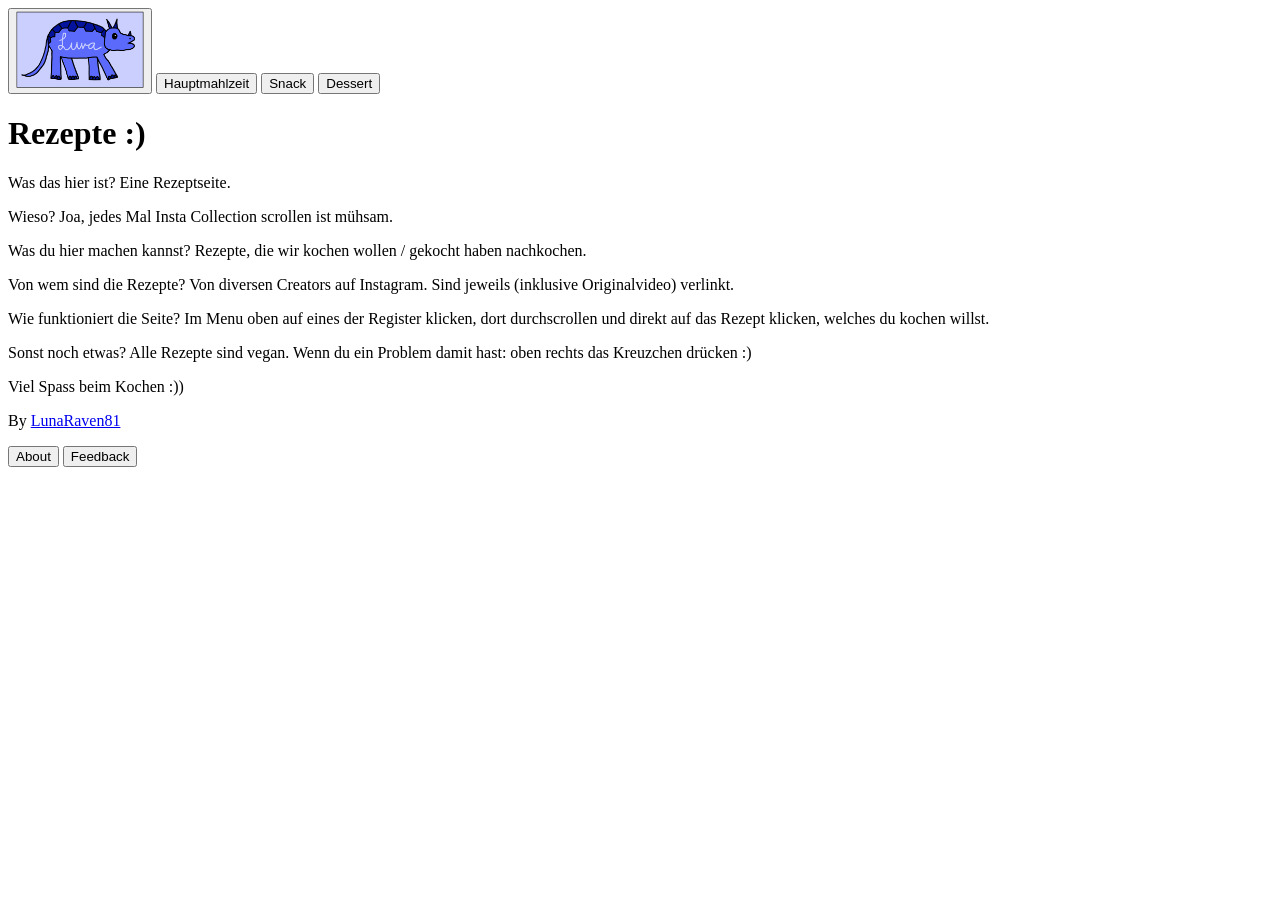
==== index.html @ 5e1eed51 "initial commit; did the plain-HTML of all pages" ====
<!DOCTYPE html>
<html lang="de">

    <head>
        <meta charset="UTF-8">
        <meta name="viewport" content="width=device-width, initial-scale=1.0">
        <title>Rezepte :)</title>
        <link rel="stylesheet" href="style/style.css">
    </head>

    <body>
        <header>
            <nav>
                <button><img src="images/logo.png" alt="Logo" id="logo"></button>
                <!-- TODO: Hauptmahlzeit usw als Dropdowns -->
                <button>Hauptmahlzeit</button>
                <button>Snack</button>
                <button>Dessert</button>
            </nav>
        </header>
        <main>
            <h1>Rezepte :)</h1>
            <p><span class="bold">Was das hier ist?</span> Eine Rezeptseite.</p>
            <p><span class="bold">Wieso?</span> Joa, jedes Mal Insta Collection scrollen ist mühsam.</p>
            <p><span class="bold">Was du hier machen kannst?</span> Rezepte, die wir kochen wollen / gekocht haben nachkochen.</p>
            <p><span class="bold">Von wem sind die Rezepte?</span> Von diversen Creators auf Instagram. Sind jeweils (inklusive Originalvideo) verlinkt.</p>
            <p><span class="bold">Wie funktioniert die Seite?</span> Im Menu oben auf eines der Register klicken, dort durchscrollen und direkt auf das Rezept klicken, welches du kochen willst.</p>
            <p><span class="bold">Sonst noch etwas?</span> Alle Rezepte sind vegan. Wenn du ein Problem damit hast: oben rechts das Kreuzchen drücken :)</p>
            <p>Viel Spass beim Kochen :))</p>
        </main>
        <footer>
            <p>By <a href="https://github.com/LunaRaven81">LunaRaven81</a></p>
            <nav>
                <button>About</button>
                <button>Feedback</button>
            </nav>
        </footer>
    </body>

</html>
---- style/style.css ----
#logo {
    width: 10vw;
}
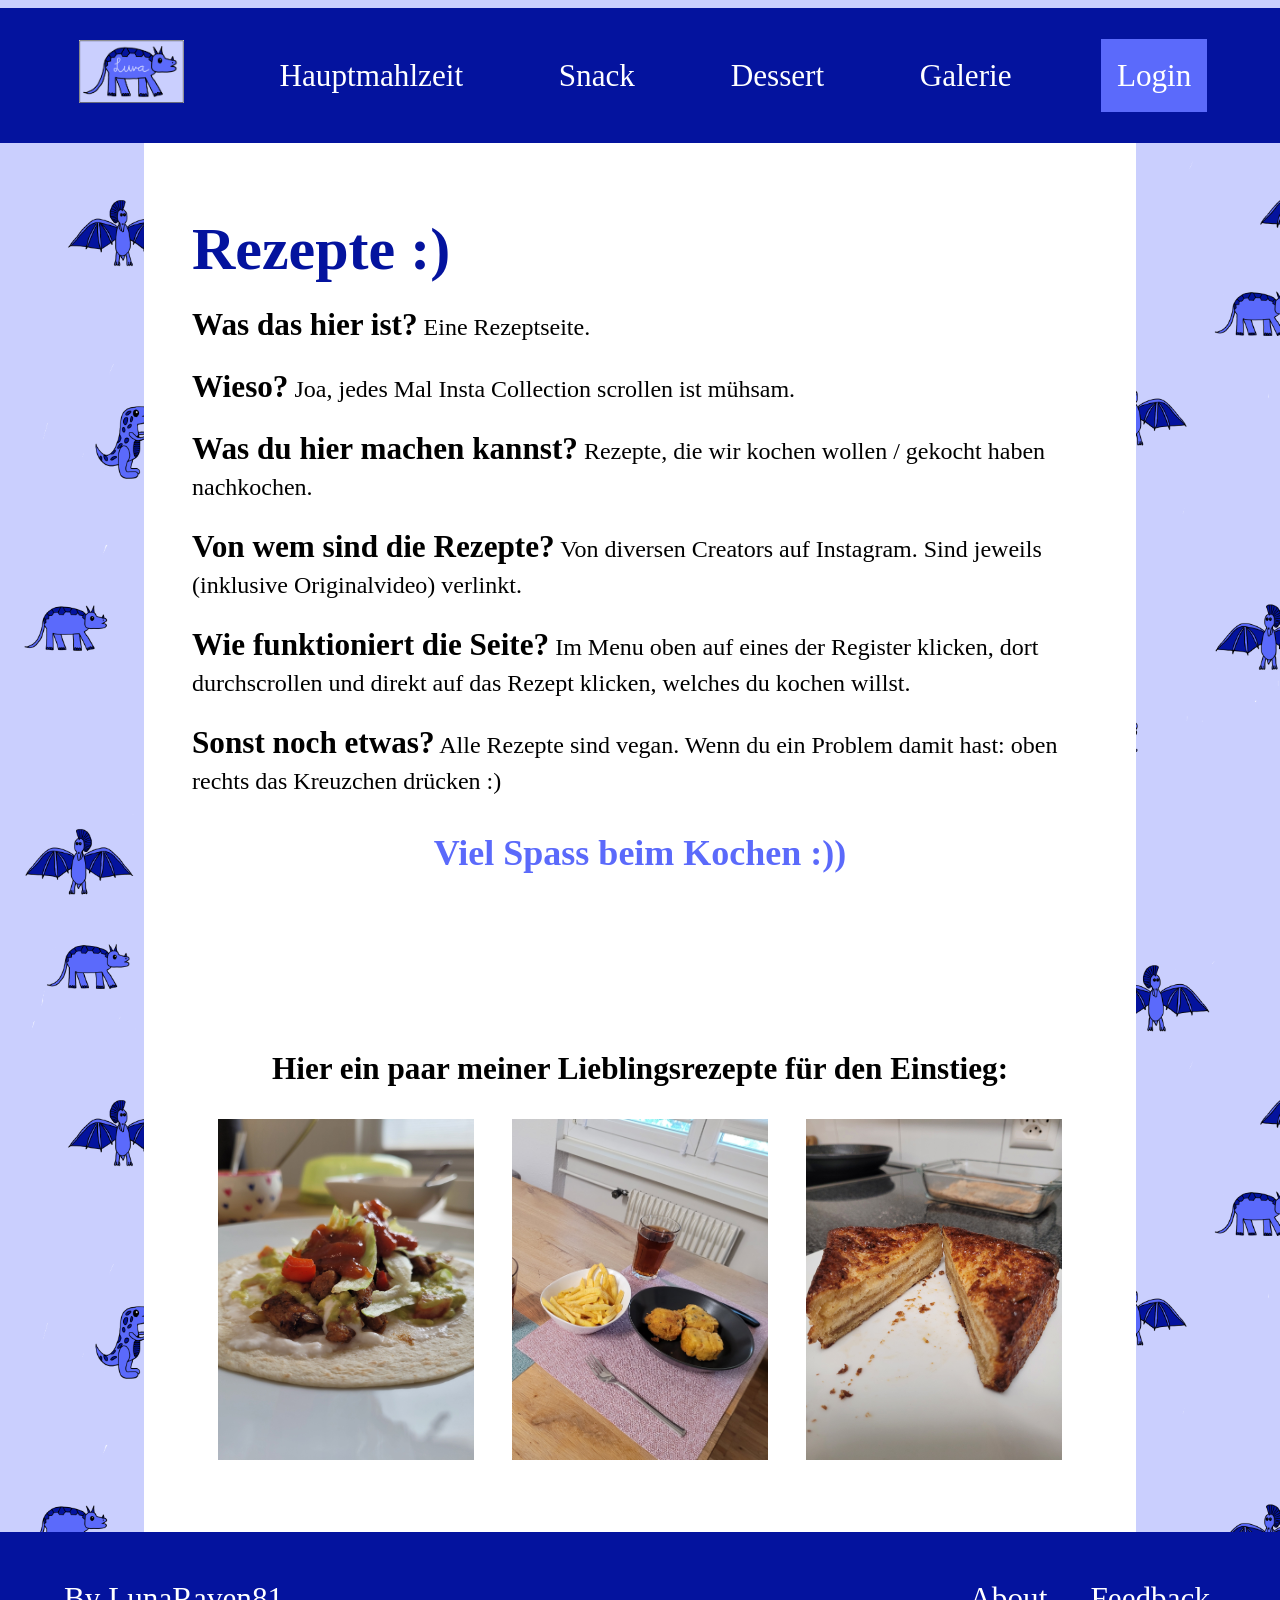
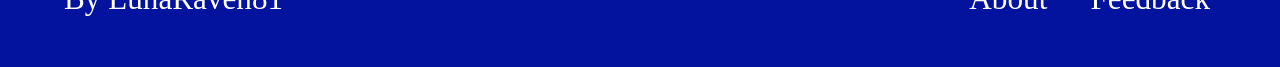
==== commit 12c6174c: "Functional website" ====
--- a/index.html
+++ b/index.html
@@ -11,11 +11,25 @@
     <body>
         <header>
             <nav>
-                <button><img src="images/logo.png" alt="Logo" id="logo"></button>
+                <button id="home" class="mobileToo"><img src="images/style/logo.png" alt="Logo" id="logo"></button>
                 <!-- TODO: Hauptmahlzeit usw als Dropdowns -->
-                <button>Hauptmahlzeit</button>
-                <button>Snack</button>
-                <button>Dessert</button>
+                <button id="main">Hauptmahlzeit</button>
+                <button id="snack">Snack</button>
+                <button id="dessert">Dessert</button>
+                <button id="galery">Galerie</button>
+                <button id="login">Login</button>
+                <section id="burgernav">
+                    <button id="burgerbutton" class="mobileToo"><img src="images/style/menu.png" alt="Menu"></button>
+                    <div id="burgermenu">
+                        <ul>
+                            <li><button id="mobileMain" class="mobileToo">Hauptmahlzeit</button></li>
+                            <li><button id="mobileSnack" class="mobileToo">Snack</button></li>
+                            <li><button id="mobileDessert" class="mobileToo">Dessert</button></li>
+                            <li><button id="mobileGalery" class="mobileToo">Galerie</button></li>
+                            <li><button id="mobileLogin" class="mobileToo">Login</button></li>
+                        </ul>
+                    </div>
+                </section>
             </nav>
         </header>
         <main>
@@ -26,15 +40,24 @@
             <p><span class="bold">Von wem sind die Rezepte?</span> Von diversen Creators auf Instagram. Sind jeweils (inklusive Originalvideo) verlinkt.</p>
             <p><span class="bold">Wie funktioniert die Seite?</span> Im Menu oben auf eines der Register klicken, dort durchscrollen und direkt auf das Rezept klicken, welches du kochen willst.</p>
             <p><span class="bold">Sonst noch etwas?</span> Alle Rezepte sind vegan. Wenn du ein Problem damit hast: oben rechts das Kreuzchen drücken :)</p>
-            <p>Viel Spass beim Kochen :))</p>
+            <p id="funCooking">Viel Spass beim Kochen :))</p>
+            <p>
+                <h3 id="favourites">Hier ein paar meiner Lieblingsrezepte für den Einstieg:</h3>
+                <section class="grid">
+                    <img src="images/fajita.jpg" alt="Fajita">
+                    <img src="images/fish&chips.jpg" alt="Fish & Chips">
+                    <img src="images/zimt_toasty.jpg" alt="Zimt Toasty">
+                </section>
+            </p>
         </main>
         <footer>
             <p>By <a href="https://github.com/LunaRaven81">LunaRaven81</a></p>
             <nav>
-                <button>About</button>
-                <button>Feedback</button>
+                <button id="about">About</button>
+                <button id="feedback">Feedback</button>
             </nav>
         </footer>
+        <script src="scripts/script.js"></script> 
     </body>
 
 </html>
--- a/style/style.css
+++ b/style/style.css
@@ -1,3 +1,381 @@
+/* Allgemeine Textdinge (z.B. grösse und Farbe) */
+h1 {
+    font-size: 2.5rem;
+    color: #04139E;
+}
+
+h2 {
+    font-size: 1.8rem;
+}
+
+h3 {
+    font-size: 1.3rem;
+}
+
+.bold {
+    font-weight: bold;
+    font-size: 1.3rem;
+}
+
+.italic {
+    font-style: italic;
+}
+
+.subtext {
+    font-size: 0.8rem;
+    color: rgb(89, 89, 89);
+    margin-top: -1em;
+}
+
+a.meal {
+    text-decoration: none;
+    color: black;
+}
+
+a.meal:hover {
+    cursor: pointer;
+}
+
+
+/* Layout allgemein grösser (dass es einen Dinorand gibt) */
+html {
+    padding: none;
+    margin: none;
+    height: 100vh;
+    overflow-x: hidden;
+    font-size: 1.5rem;
+    box-sizing: border-box;
+    line-height: 1.5em;
+}
+
+body {
+    align-items: center;
+    justify-content: space-between;
+    background-image: url('../images/style/background.png');
+    background-size: cover;
+    background-repeat: repeat;
+    padding: none;
+    margin: none;
+    height: 100vh;
+    display: flex;
+    flex-direction: column;
+    box-sizing: border-box;
+}
+
+main {
+    width: 70vw;
+    background-color: white;
+    padding: 2em;
+    margin: none;
+    flex: 1;
+}
+
+main.login {
+    margin-top: 20vh;
+    margin-bottom: 20vh;
+    width: 50vw;
+}
+
+
+/* Spezifischere Formatierungen für diverse Elemente */
+/* Spezifische Formatänderung für das "Viel Spass beim Kochen" */
+#funCooking {
+    font-size: 1.5rem;
+    text-align: center;
+    color: #5B6AFB;
+    font-weight: bold;
+}
+
+#favourites {
+    text-align: center;
+    margin-top: 20vh;
+}
+
+/* Änderung von Login-Button im Vergleich zu anderen Buttons */
+#login {
+    background-color: #5B6AFB;
+    color: white;
+    font-family: inherit;
+    font-size: 1.3rem;
+    border: none;   
+    padding: 0.5em;
+}
+
+#login:hover {
+    border: 1px solid black
+}
+
+/* Formatierung für die Article-Elemente */
+article {
+    padding: 2em;
+}
+
+.meal:nth-of-type(2n) article {
+    background-color: #CACFFE;
+    flex-direction: row;
+} 
+
+article section {
+    display: flex;
+    flex-wrap: nowrap;
+    flex-direction: row-reverse;
+    gap: 2em;
+}
+
+.meal:nth-of-type(2n) article section {
+    flex-direction: row;
+}
+
+/* Formatierung für die Formulare */
+form {
+    display: flex;
+    flex-direction: column;
+    justify-content: center;
+    text-align: center;
+}
+
+input, option, optgroup, select, textarea {
+    padding: 0.5em;
+    background-color: #CACFFE;
+    font-size: 1rem;
+    font-family: inherit;
+    border: 1px solid #5B6AFB;
+}
+
+input:focus, select:focus, textarea:focus {
+    outline: 2px solid #5B6AFB;
+}
+
+input[type="radio"]:focus {
+    outline: none;
+}
+
+input[type="radio"]:checked {
+    accent-color: #04139E;
+}
+
+textarea {
+    height: 5em;
+}
+
+input[type="submit"] {
+    background-color: #04139E;
+    color: white;
+    font-family: inherit;
+    font-size: 1.3rem;
+    border: none;
+    margin-top: 1em;
+}
+
+
+/* Formatierung für den Header und den Footer */
+header, footer {
+    background-color: #04139E;
+    color: white;
+    width: 100vw;
+    height: 15vh;
+    padding: 1em;
+    margin: none;
+    font-size: 1.3rem;
+    box-sizing: border-box;
+    align-content: center;
+}
+
+header nav {
+    display: flex;
+    justify-content: space-around;
+}
+
+#burgernav {
+    position: absolute;
+    top: 10vh;
+    right: 10vw;
+    display: none;
+}
+
+footer {
+    display: flex;
+    flex-wrap: wrap;
+    justify-content: space-between;
+    padding-left: 5vw;
+    padding-right: 5vw;
+}
+
+footer a {
+    color: white;
+    text-decoration: none;
+}
+
+footer a:hover {
+    text-decoration: underline;
+}
+
+footer nav {
+    display: flex;
+    align-items: center;
+}
+
+footer button, header button {
+    background-color: #04139E;
+    border: none;
+    color: white;
+    font-family: inherit;
+    font-size: 1.3rem;
+}
+
+footer button {
+    margin-left: 1em;
+}
+
+footer button:hover, header button:hover {
+    text-decoration: underline;
+    cursor: pointer;
+}
+
+
+/* Alle Formatierungen, die mit Bildern zu tun haben */
+img {
+    width: 20vw;
+    height: auto;
+}
+
 #logo {
-    width: 10vw;
+    height: 7vh;
+    width: auto;
+}
+
+
+/* Spezifisches Gridlayout für die Bilder der Galerie */
+.grid {
+    display: grid;
+    grid-template-columns: 20vw 20vw 20vw;
+    justify-content: center;
+    grid-gap: 3vw;
+}
+
+.grid img {
+    width: 20vw;
+    height: auto;
+}
+
+.grid img:hover {
+    filter: brightness(69%);
+    cursor: pointer;
+}
+
+#burgerbutton img {
+    height: 7vh;
+    width: auto;
+}
+
+/* Media Queries für responsive Design */
+@media (max-width: 1180px) {
+    header button:not(.mobileToo) {
+        display: none;
+    }
+    #burgernav {
+        display: inline;
+        position: static;
+    }
+    header nav {
+        justify-content: space-between;
+    }
+    #burgermenu {
+        display: none;
+    }
+    header nav #burgernav:hover #burgermenu {
+        display: block;
+        position: absolute;
+        top: 3em;
+        right: 0.2em;
+        background-color: #5B6AFB;
+    }
+    header nav #burgernav:hover #burgermenu li {
+        list-style: none;
+    }
+    header nav #burgernav:hover #burgermenu button {
+        background-color: #5B6AFB;
+        border: none;
+        color: white;
+        font-family: inherit;
+        font-size: 1.3rem;
+        padding: 0.2em;
+        padding-right: 1em;
+        text-align: right;
+    }
+}
+
+@media (max-width: 900px) {
+    article section {
+        flex-wrap: wrap;
+    }
+    img {
+        width: 40vw;
+        height: auto;
+    }
+    .meal article section {
+        flex-direction: row;
+    }
+}
+
+@media (max-width: 600px) {
+    html {
+        font-size: 1.2rem;
+    }
+    body {
+        text-align: center;
+    }
+    img { 
+        width: 60vw;
+    }
+    .grid {
+        grid-template-columns: 30vw 30vw;
+    }
+    .grid img {
+        width: 30vw;
+        height: auto;
+    }
+}
+
+@media (max-width: 500px) {
+    main {
+        width: 84vw;
+    }
+    .grid {
+        grid-gap: 10vw;
+    }
+}
+
+@media (prefers-color-scheme: dark) {
+    .subtext {
+        color: rgb(166, 166, 166);
+    }
+    h1 {
+        font-size: 2.5rem;
+        color: #CACFFE;
+    }
+    a {
+        color: lightblue;
+    }
+    a.meal {
+        color: white;
+    }
+    main {
+        background-color: rgb(70,70,70);
+        color: white;
+    }
+    body {
+        background-image: url('../images/style/background_dark.png');
+    }
+    .meal:nth-of-type(2n) article {
+        background-color: #04119E;
+    } 
+    input, option, optgroup, select, textarea {
+        background-color: #04139E;
+        color: white;
+    }
+    input[type="submit"] {
+        background-color: #CACFFE;
+        color: black;
+    }
 }
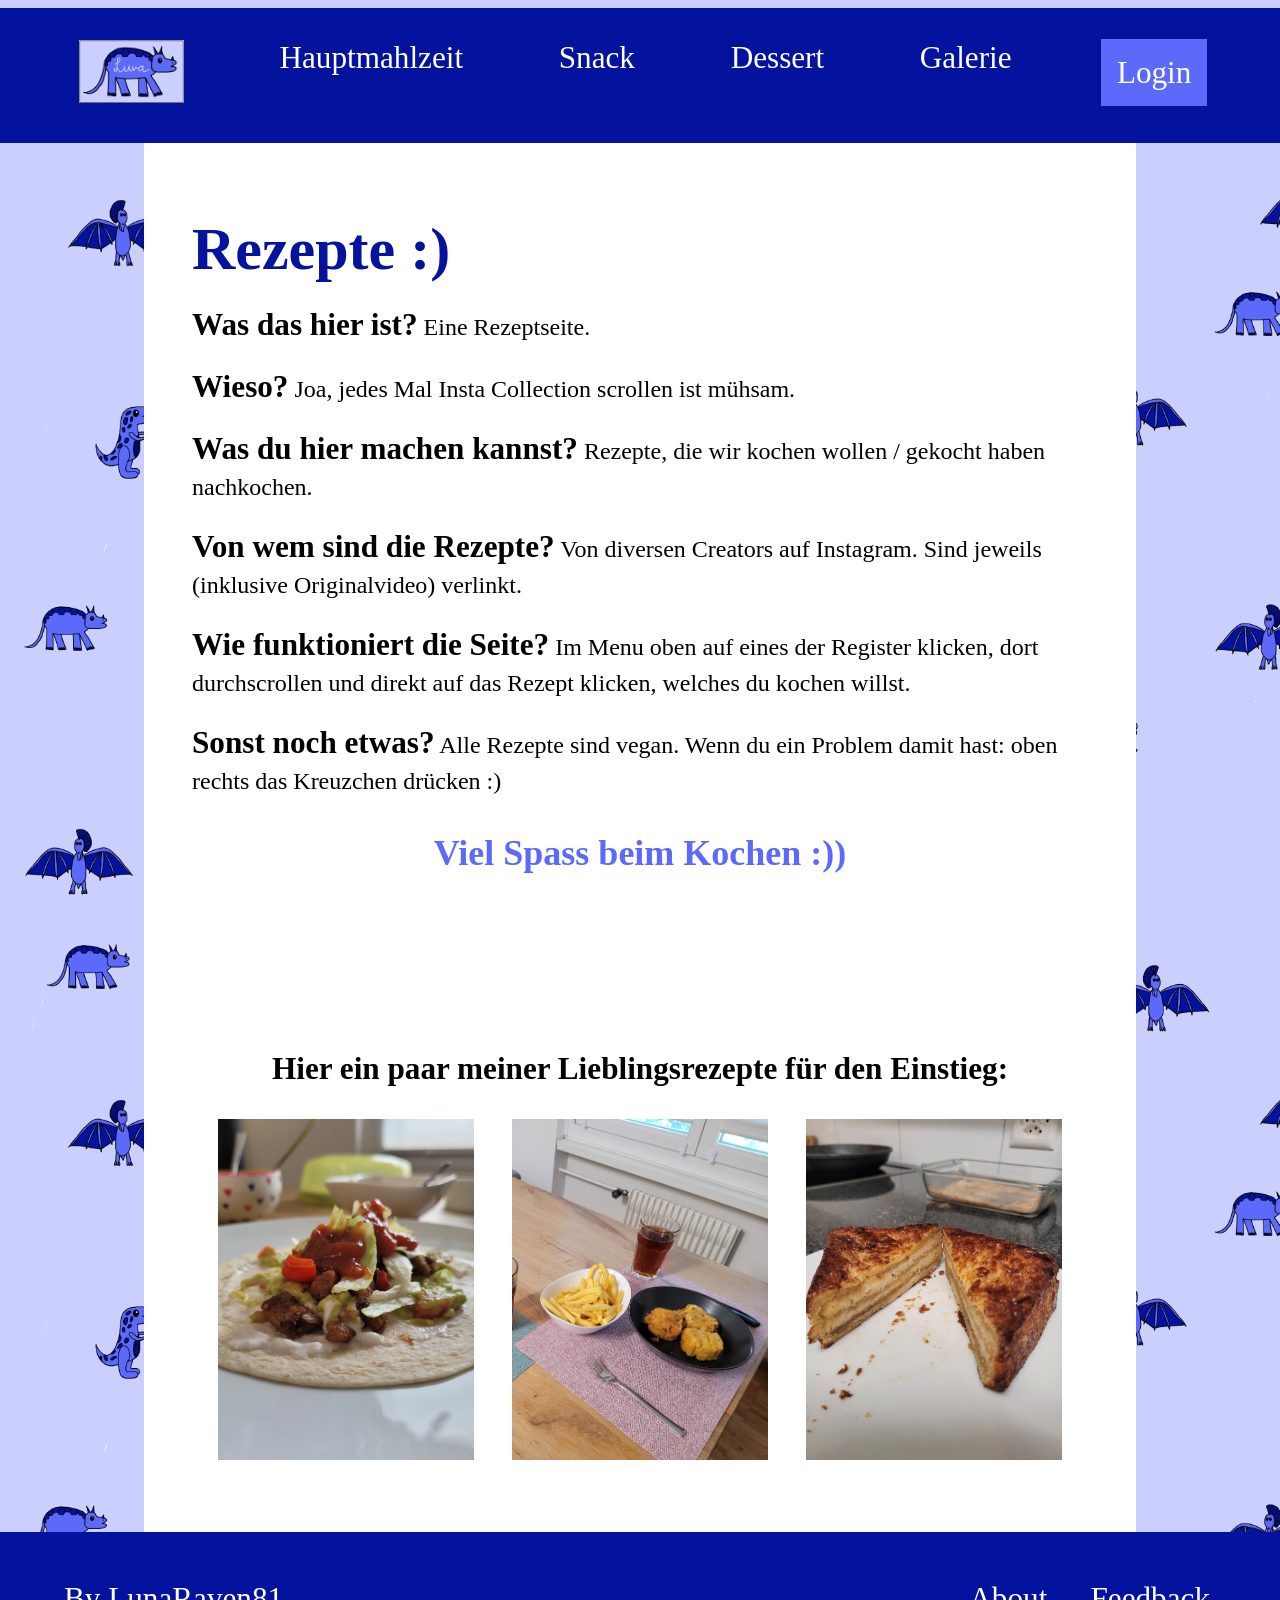
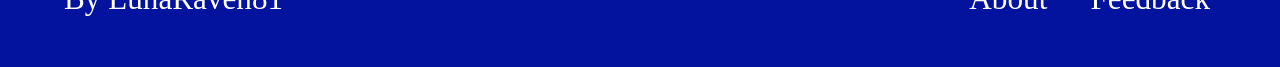
==== commit 4593bdbb: "changed navigation between subpages from js to links in HTML" ====
--- a/index.html
+++ b/index.html
@@ -11,22 +11,21 @@
     <body>
         <header>
             <nav>
-                <button id="home" class="mobileToo"><img src="images/style/logo.png" alt="Logo" id="logo"></button>
-                <!-- TODO: Hauptmahlzeit usw als Dropdowns -->
-                <button id="main">Hauptmahlzeit</button>
-                <button id="snack">Snack</button>
-                <button id="dessert">Dessert</button>
-                <button id="galery">Galerie</button>
-                <button id="login">Login</button>
+                <a href="index.html"><button id="home" class="mobileToo"><img src="images/style/logo.png" alt="Logo" id="logo"></button></a>
+                <a href="sites/hauptmahlzeit.html"><button id="main">Hauptmahlzeit</button></a>
+                <a><button id="snack">Snack</button></a>
+                <a><button id="dessert">Dessert</button></a>
+                <a href="sites/galery.html"><button id="galery">Galerie</button></a>
+                <a href="sites/login.html"><button id="login">Login</button></a>
                 <section id="burgernav">
                     <button id="burgerbutton" class="mobileToo"><img src="images/style/menu.png" alt="Menu"></button>
                     <div id="burgermenu">
                         <ul>
-                            <li><button id="mobileMain" class="mobileToo">Hauptmahlzeit</button></li>
-                            <li><button id="mobileSnack" class="mobileToo">Snack</button></li>
-                            <li><button id="mobileDessert" class="mobileToo">Dessert</button></li>
-                            <li><button id="mobileGalery" class="mobileToo">Galerie</button></li>
-                            <li><button id="mobileLogin" class="mobileToo">Login</button></li>
+                            <li><a href="sites/hauptmahlzeit.html"><button id="mobileMain" class="mobileToo">Hauptmahlzeit</button></a></li>
+                            <li><a><button id="mobileSnack" class="mobileToo">Snack</button></a></li>
+                            <li><a><button id="mobileDessert" class="mobileToo">Dessert</button></a></li>
+                            <li><a href="sites/galery.html"><button id="mobileGalery" class="mobileToo">Galerie</button></a></li>
+                            <li><a href="sites/login.html"><button id="mobileLogin" class="mobileToo">Login</button></a></li>
                         </ul>
                     </div>
                 </section>
@@ -53,11 +52,10 @@
         <footer>
             <p>By <a href="https://github.com/LunaRaven81">LunaRaven81</a></p>
             <nav>
-                <button id="about">About</button>
-                <button id="feedback">Feedback</button>
+                <a href="sites/about.html"><button id="about">About</button></a>
+                <a href="sites/feedback.html"><button id="feedback">Feedback</button></a>
             </nav>
         </footer>
-        <script src="scripts/script.js"></script> 
     </body>
 
 </html>
